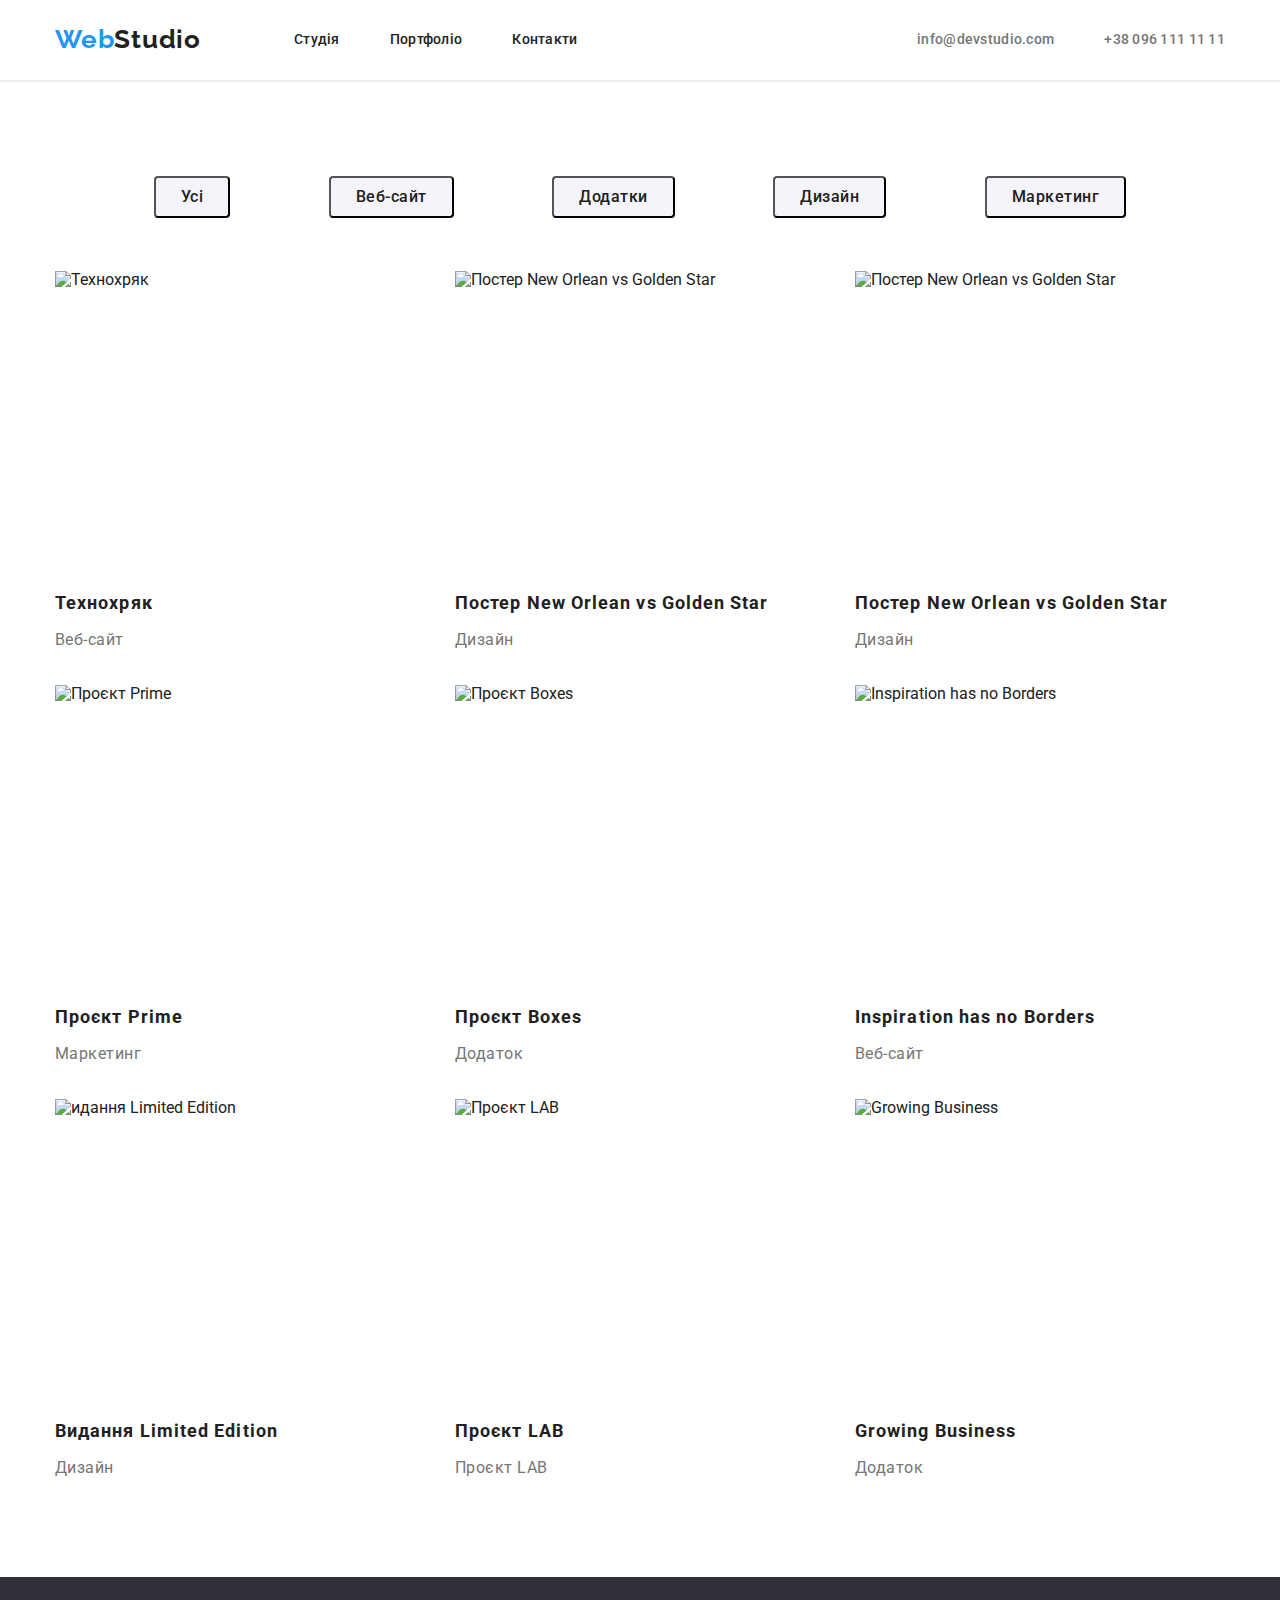
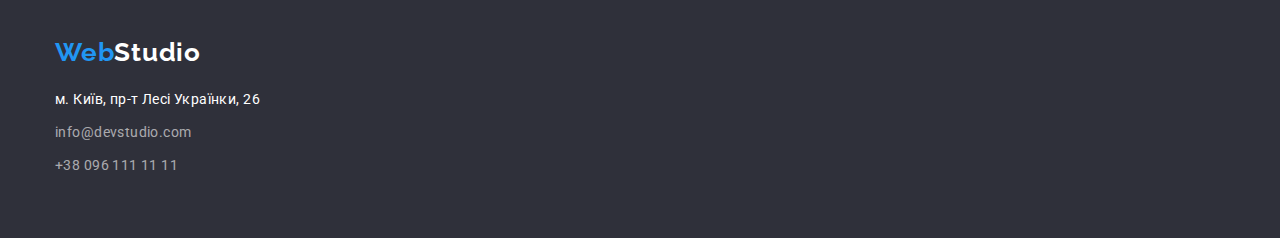
==== portfolio.html @ e8009bcf "Ver-2-2-2" ====
<!DOCTYPE html>
<html lang="uk">
  <head>
    <meta charset="UTF-8" />
    <meta http-equiv="X-UA-Compatible" content="IE=edge" />
    <meta name="viewport" content="width=device-width, initial-scale=1.0" />
    <title>Портфоліо</title>
    <link rel="preconnect" href="https://fonts.googleapis.com" />
    <link rel="preconnect" href="https://fonts.gstatic.com" crossorigin />
    <link
      href="https://fonts.googleapis.com/css2?family=Raleway:wght@700&family=Roboto:wght@400;500;700;900&display=swap"
      rel="stylesheet"
    />
    <link
      rel="stylesheet"
      href="https://cdnjs.cloudflare.com/ajax/libs/modern-normalize/1.1.0/modern-normalize.min.css"
    />
    <link rel="stylesheet" href="./css/styles.css" />
  </head>
  <body>
    <header class="header">
      <div class="container">
        <div class="header-container">
          <a class="header-logo" href="./">Web<span>Studio</span></a>
          <nav class="header-navigation">
            <ul class="navigation-list">
              <li class="header-item">
                <a class="header-link" href="">Студія</a>
              </li>
              <li class="header-item">
                <a class="header-link" href="./portfolio.html">Портфоліо</a>
              </li>
              <li class="header-item">
                <a class="header-link" href="">Контакти</a>
              </li>
            </ul>
          </nav>
          <a class="header-mail" href="mailto:info@devstudio.com"
            >info@devstudio.com</a>
          <a class="header-tel" href="tel:+380961111111">+38 096 111 11 11</a></div>
      </div>
    </header>
    <div class="line"></div>
    <main class="main">
      <div class="container">
        <section class="projects section">
          <h2 class="visually-hidden">Проекти</h2>
          <ul class="filters-list">
              <li class="filter-item">
                <button class="filter-button" type="button">Усі</button>
              </li>
              <li class="filter-item">
                <button class="filter-button" type="button">Веб-сайт</button>
              </li>
              <li class="filter-item">
                <button class="filter-button" type="button">Додатки</button>
              </li>
              <li class="filter-item">
                <button class="filter-button" type="button">Дизайн</button>
              </li>
              <li class="filter-item">
                <button class="filter-button" type="button">Маркетинг</button>
              </li>
          </ul>
          <ul class="projects-list">
            <li class="project-item">
              <div class="project-container">
                <img
                src="./images/img-tech.jpg"
                alt="Технохряк"
                width="370"
                height="294"
              />
              <h3 class="project-name">Технохряк</h3>
              <p class="project-type">Веб-сайт</p>
              </div>
            </li>
            <li class="project-item">
              <div class="project-container">
                <img
                src="./images/img-poster.jpg"
                alt="Постер New Orlean vs Golden Star"
                width="370"
                height="294"
              />
              <h3 class="project-name">Постер New Orlean vs Golden Star</h3>
              <p class="project-type">Дизайн</p>
              </div>
            </li>
            <li class="project-item">
              <div class="project-container">
                <img
                src="./images/img-poster.jpg"
                alt="Постер New Orlean vs Golden Star"
                width="370"
                height="294"
              />
              <h3 class="project-name">Постер New Orlean vs Golden Star</h3>
              <p class="project-type">Дизайн</p>
              </div>
            </li>
            <li class="project-item">
              <div class="project-container">
                <img
                src="./images/img-prime.jpg"
                alt="Проєкт Prime"
                width="370"
                height="294"
              />
              <h3 class="project-name">Проєкт Prime</h3>
              <p class="project-type">Маркетинг</p>
              </div>
            </li>
              <li class="project-item">
                <div class="project-container">
                <img
                src="./images/img-boxes.jpg"
                alt="Проєкт Boxes"
                width="370"
                height="294"
              />
              <h3 class="project-name">Проєкт Boxes</h3>
              <p class="project-type">Додаток</p>
              </div>
            <li class="project-item">
              <div class="project-container">
                <img
                src="./images/img-insp.jpg"
                alt="Inspiration has no Borders"
                width="370"
                height="294"
              />
              <h3 class="project-name">Inspiration has no Borders</h3>
              <p class="project-type">Веб-сайт</p>
              </div>
            </li>
            <li class="project-item">
              <div class="project-container">
                <img
                src="./images/img-limited.jpg"
                alt="идання Limited Edition"
                width="370"
                height="294"
              />
              <h3 class="project-name">Видання Limited Edition</h3>
              <p class="project-type">Дизайн</p>
              </div>
            </li>
            <li class="project-item">
              <div class="project-container">
                <img
                src="./images/img-lab.jpg"
                alt="Проєкт LAB"
                width="370"
                height="294"
              />
              <h3 class="project-name">Проєкт LAB</h3>
              <p class="project-type">Проєкт LAB</p>
              </div>
            </li>
            <li class="project-item">
              <div class="project-container">
                <img
                src="./images/img-business.jpg"
                alt="Growing Business"
                width="370"
                height="294"
              />
              <h3 class="project-name">Growing Business</h3>
              <p class="project-type">Додаток</p>
              </div>
            </li>
          </ul>
        </section>
      </div>
    </main>
    <footer class="footer">
      <div class="container">
        <a href="./index.html" class="footer-logo">Web<span>Studio</span></a>
        <address class="footer-address">
          <ul class="address-list">
            <li class="addres-item">
              <a
                class="addres-link"
                href="https://www.google.com.ua/maps/place/%D0%B1%D1%83%D0%BB.+%D0%9B%D0%B5%D1%81%D0%B8+%D0%A3%D0%BA%D1%80%D0%B0%D0%B8%D0%BD%D0%BA%D0%B8,+26,+%D0%9A%D0%B8%D0%B5%D0%B2,+02000/@50.4265807,30.5383858,17z/data=!3m1!4b1!4m5!3m4!1s0x40d4cf0e033ecbe9:0x57a4dffefec77da0!8m2!3d50.4265807!4d30.5383858"
                target="_blank"
                title="Адреса"
                >м. Київ, пр-т Лесі Українки, 26
              </a>
            </li>
            <li class="addres-item">
              <a class="addres-mail" href="mailto:info@devstudio.com"
                >info@devstudio.com</a>
            </li>
            <li class="addres-item">
              <a class="addres-tel" href="tel:+380961111111">+38 096 111 11 11</a>
            </li>
          </ul>
        </address>
      </div>
    </footer>
  </body>
</html>
---- css/styles.css ----
:root {
  --primery-text-color: #212121;
  --secondary-text-color: #2196f3;
  --tertiary-text-color: #757575;
  --quaternary-text-color: #ffffff;
  --bg-team-color: #F5F4FA;
  --bg-color: #2f303a;
  --but-bg-color:#188CE8;
  --line-color: #ECECEC;
}
h1,
h2,
h3, 
h4,
h5,
h6,
ul,
p{
margin: 0;
}
img{
  display: block;
}
ul{
  padding: 0;
}
body {
  font-family: "Roboto", sans-serif;
  color: var(--primery-text-color);
}
/*-----------------HEADER-------------*/
.container{
 width: 1200px;
 margin-left: auto;
 margin-right: auto;
 padding-right: 15px;
 padding-left: 15px;
}
.header {
  background-color: #ffffff;
}
.header a{
 text-decoration: none;
}
.header-container{
  display: flex;
  align-items: center;
}
.header-logo {
  display: block;
  padding-top: 24px;
  padding-bottom: 25px;
  margin-right: 93px;

  font-family: "Raleway", sans-serif;
  font-weight: 700;
  font-size: 26px;
  line-height: 1.19;
  letter-spacing: 0.03em;
  color: var(--secondary-text-color);
}
.header-logo > span {
  color: var(--primery-text-color);
}
.header-navigation {
}
.header-link{
  padding-top: 32px;
  padding-bottom: 32px;
}
.navigation-list {
  display: flex;

  list-style: none;
  font-weight: 500;
  font-size: 14px;
  line-height: 1.14;
  letter-spacing: 0.02em;
}
.navigation-list .header-item:not(:last-child) {
  margin-right: 50px;
}

.navigation-list .header-link:hover,
.navigation-list .header-link:focus {
  color: var(--secondary-text-color);
}
.header-link {
  color: var(--primery-text-color);
}
.header-link .curent{
  color: var(--secondary-text-color);
}
.header-mail{
  margin-left: auto;
  margin-right: 50px;
}
.header-mail,
.header-tel {
  padding-top: 32px;
  padding-bottom: 32px;

  font-weight: 500;
  font-size: 14px;
  line-height: 1.14;
  letter-spacing: 0.02em;
  color: var(--tertiary-text-color);
}
.header-mail:hover,
.header-mail:focus,
.header-tel:hover,
.header-tel:focus {
  color: var(--secondary-text-color);
}
.line{
  display: block;
  border: 1px solid var(--line-color);
}
/*-----------------MAIN-------------*/
.main {
}
.seaction {
  padding-top: 94px;
  padding-bottom: 94px;
}
.visually-hidden{
  visibility: hidden;
  position: absolute;
  white-space: nowrap;
  width: 1px;
  height: 1px;
  overflow: hidden;
  border: 0;
  padding: 0;
  clip: rect(0 0 0 0);
  clip-path: inset(50%);
  margin: -1px;
}

/*-----------------HERO-------------*/
.hero {
  padding-top: 205px;
  padding-bottom: 200px;
  background-color: var(--bg-color);
}
.hero-container{
  display: flex;  
  justify-content: center; 
  flex-direction: column; 
  align-items: center;
}
.hero-title {
  width: 696px;
  font-weight: 900;
  font-size: 44px;
  line-height: 1.36;
  text-align: center;
  letter-spacing: 0.06em;
  text-transform: uppercase;
  color: var(--quaternary-text-color);
}
.button {
  border-radius: 4px;
  border: var(--secondary-text-color);
  padding: 10px 32px;
  margin-top: 30px;
  min-width: 216px;

  cursor: pointer;
  font-family: inherit;
  font-weight: 700;
  font-size: 16px;
  line-height: 1.88;
  align-items: center;
  text-align: center;
  letter-spacing: 0.06em;
  color: var(--quaternary-text-color);
  background: var(--secondary-text-color);
}
.button:active {
  color: var(--quaternary-text-color);
  background: var(--but-bg-color);
}
/*-----------------FEATURES-------------*/
.features {
  margin-top: 94px;
}
.features-list {
  list-style: none;
  display: flex;
  gap: 30px;
}
.fetures-item {
  width: 270px;
}

.item-title {
  font-weight: 700;
  font-size: 14px;
  line-height: 1.71;
  letter-spacing: 0.03em;
  text-transform: uppercase;
  color: var(--primery-text-color);
}
.text {
  font-size: 14px;
  line-height: 1.71;
  letter-spacing: 0.03em;
  color: var(--tertiary-text-color);
}
/*-----------------SKILLS-------------*/
.skills {
  margin-top: 94px;
  margin-bottom: 94px;
}
.skills-title {
  font-weight: 700;
  font-size: 36px;
  line-height: 1.16;
  text-align: center;
  letter-spacing: 0.03em;
  color: var(--primery-text-color);
}
.skills-list {
  list-style: none;
  display: flex;
  gap: 30px;
}
.skills-item {
}
/*-----------------TEAM-------------*/
.team {
  padding-top: 94px;
  padding-bottom: 94px;
  background: var(--bg-team-color);
}
.team-title {
  margin-bottom: 50px;
  font-weight: 700;
  font-size: 36px;
  line-height: 1.16;
  text-align: center;
  letter-spacing: 0.03em;
  color: var(--primery-text-color);
}
.team-list {
  display: flex;
  gap: 30px;
  list-style: none;
  background: var(--quaternary-text-color);
}
.team-item {
}
.team-sec-title {
  margin-top: 30px;
  margin-bottom: 10px;

  font-weight: 500;
  font-size: 16px;
  line-height: 1.18;
  text-align: center;
  letter-spacing: 0.03em;
  color: var(--primery-text-color);
}
.team-text {
  font-size: 16px;
  line-height: 1.18;
  text-align: center;
  letter-spacing: 0.03em;
  color: var(--tertiary-text-color);
}
/*-----------------FOOTER-------------*/
.footer{
  padding-top: 60px;
  padding-bottom: 60px;
  background-color: var(--bg-color);
}

.footer-logo {
  display: inline-block;
  margin-bottom: 20px;

  text-decoration: none;
  font-family: "Raleway", sans-serif;
  font-weight: 700;
  font-size: 26px;
  line-height: 1.19;
  letter-spacing: 0.03em;
  color: var(--secondary-text-color);
}
.footer-logo > span {
  color: var(--quaternary-text-color);
}
.footer-address a{
  text-decoration: none;
}
.address-list {
  font-style: normal;
  text-decoration:none;
  list-style: none;
  font-weight: 400;
  font-size: 14px;
  line-height: 1.71;
  letter-spacing: 0.03em;
}
.addres-item {
  display: block;
  margin-bottom: 9px;
}
.addres-item:last-child{
  margin-bottom: 0;
}
.addres-link { 
  color: var(--quaternary-text-color);
}
.addres-mail,
.addres-tel {
  color: rgba(255, 255, 255, 0.6);
}
.addres-item .addres-mail:hover,
.addres-item .addres-mail:focus {
  color: var(--secondary-text-color);
}
.addres-item .addres-tel:hover,
.addres-item .addres-tel:focus {
  color: var(--secondary-text-color);
}
/*-----------------PORTFOLIO-------------*/
/*-----------------FILTERS/PROJECTS-------------*/
.filters {
}
.filters-list {
  display: flex;
  justify-content: center;
  justify-content: space-around;
  justify-content: space-evenly;
  list-style: none;
  padding-top: 94px;
}
.filter-item {

}

.filter-button:active,
.filter-button:hover,
.filter-button:focus{

  color: var(--quaternary-text-color);
  background: var(--secondary-text-color);
}
.filter-button {
  display: flex;
  padding-top: 6px;
  padding-bottom: 6px;
  padding-left: 25px;
  padding-right: 25px;

  cursor: pointer;
  font-family: inherit;
  font-weight: 500;
  font-size: 16px;
  line-height: 1.62;
  text-align: center;
  letter-spacing: 0.03em;
  color: var(--primery-text-color);
  background: var(--bg-team-color);
  border-radius: 4px;
}
.projects-list {
  display: flex;
  flex-wrap: wrap;
  list-style: none;
  margin-top: 53px;
  margin-bottom: 94px;
}
.project-item{
  margin-right: 30px;
  margin-bottom: 30px;
}
.project-item:nth-child(3n){
  margin-right: 0;
}
.project-item:nth-last-child(-n+3){
  margin-bottom: 0;
}
.project-container{
  background-color: var(--quaternary-text-color);
}
.project-name {
  margin-top: 20px;
  margin-bottom: 4px;

  font-weight: 700;
  font-size: 18px;
  line-height: 2.0;
  letter-spacing: 0.06em;
}
.project-type {
font-size: 16px;
line-height: 1.88;
letter-spacing: 0.03em;
color: var(--tertiary-text-color);
}
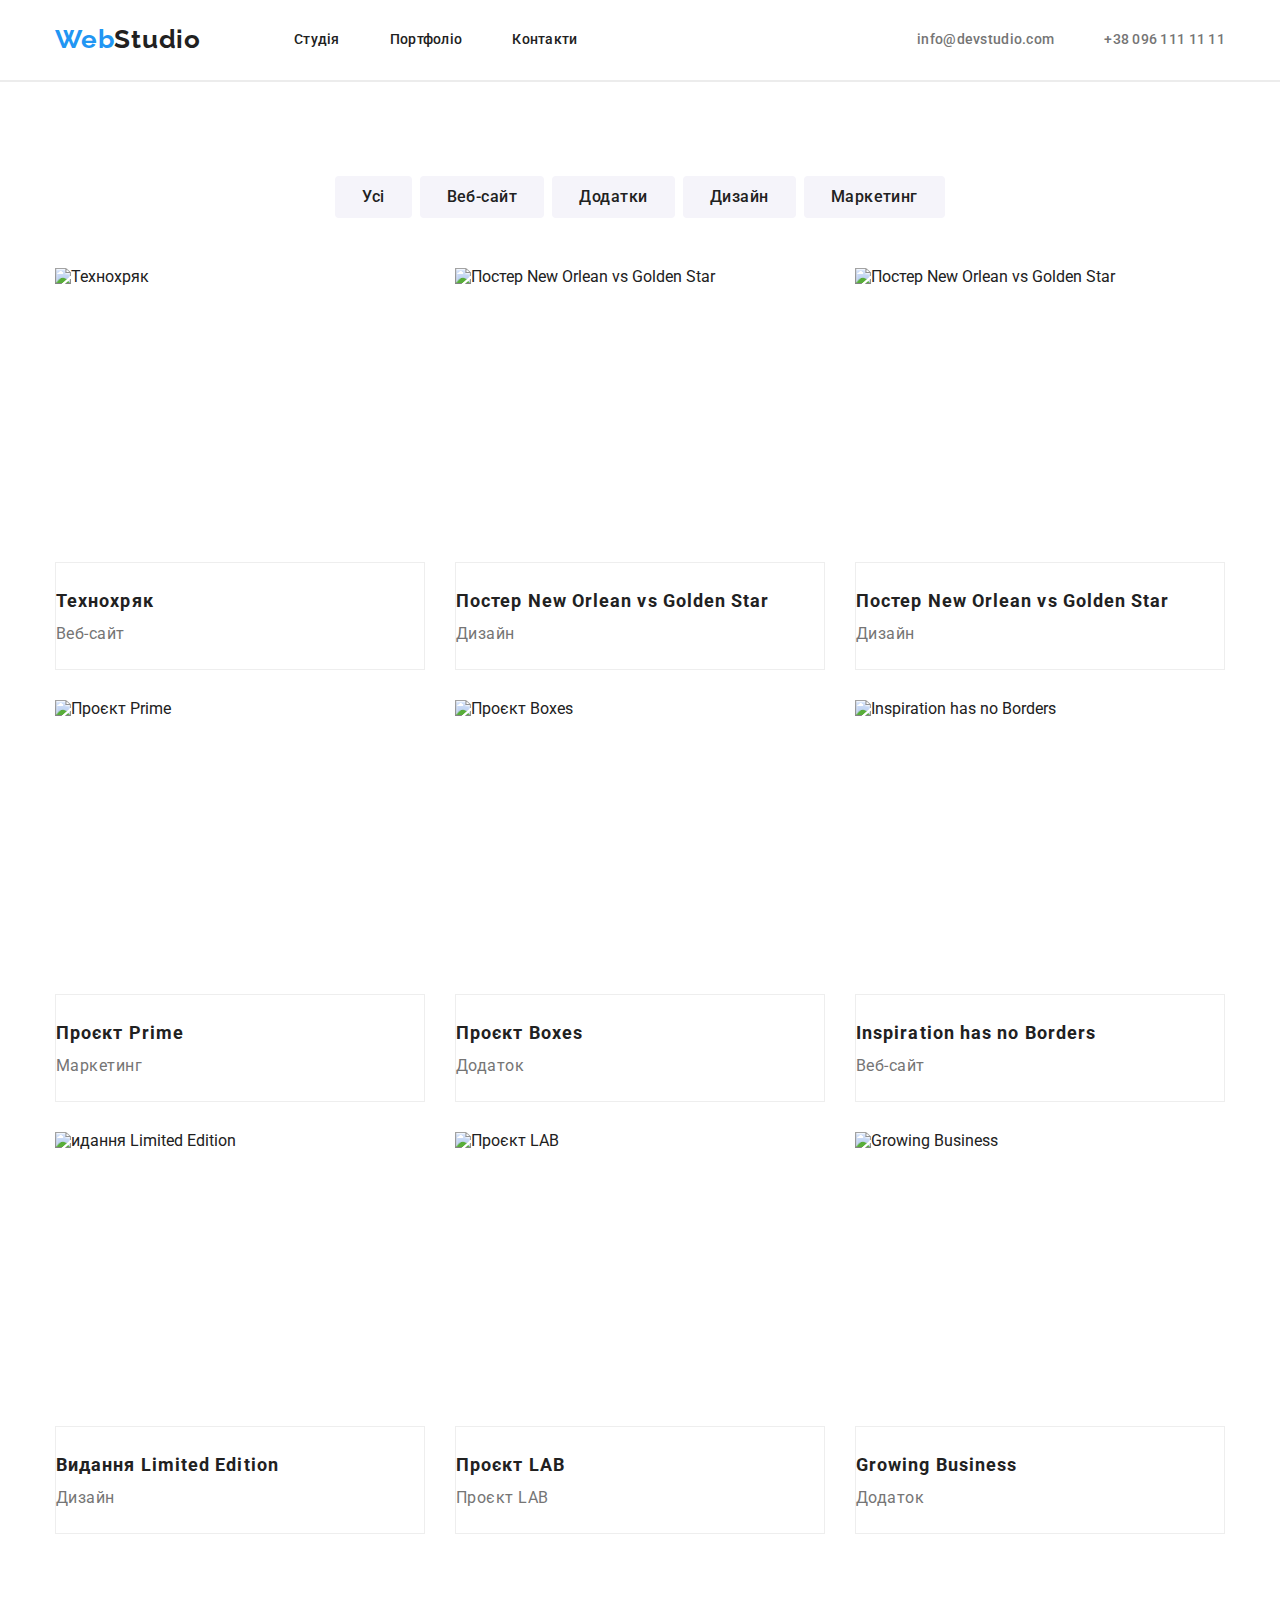
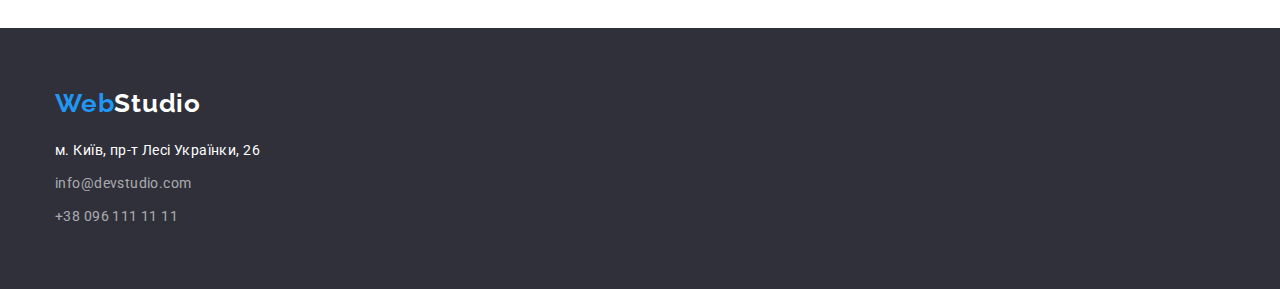
==== commit 8ec27ba2: "home3-v2" ====
--- a/portfolio.html
+++ b/portfolio.html
@@ -64,108 +64,109 @@
           </ul>
           <ul class="projects-list">
             <li class="project-item">
-              <div class="project-container">
                 <img
                 src="./images/img-tech.jpg"
                 alt="Технохряк"
                 width="370"
                 height="294"
               />
-              <h3 class="project-name">Технохряк</h3>
-              <p class="project-type">Веб-сайт</p>
-              </div>
-            </li>
-            <li class="project-item">
-              <div class="project-container">
+              <div class="project-container">
+                <h3 class="project-name">Технохряк</h3>
+                <p class="project-type">Веб-сайт</p>
+              </div>
+            </li>
+            <li class="project-item">
                 <img
                 src="./images/img-poster.jpg"
                 alt="Постер New Orlean vs Golden Star"
                 width="370"
                 height="294"
               />
+              <div class="project-container">
+                <h3 class="project-name">Постер New Orlean vs Golden Star</h3>
+                <p class="project-type">Дизайн</p>
+              </div>
+            </li>
+            <li class="project-item">
+                <img
+                src="./images/img-rest.jpg"
+                alt="Постер New Orlean vs Golden Star"
+                width="370"
+                height="294"
+              />
+              <div class="project-container">
               <h3 class="project-name">Постер New Orlean vs Golden Star</h3>
               <p class="project-type">Дизайн</p>
               </div>
             </li>
             <li class="project-item">
-              <div class="project-container">
-                <img
-                src="./images/img-poster.jpg"
-                alt="Постер New Orlean vs Golden Star"
-                width="370"
-                height="294"
-              />
-              <h3 class="project-name">Постер New Orlean vs Golden Star</h3>
-              <p class="project-type">Дизайн</p>
-              </div>
-            </li>
-            <li class="project-item">
-              <div class="project-container">
+
                 <img
                 src="./images/img-prime.jpg"
                 alt="Проєкт Prime"
                 width="370"
                 height="294"
               />
+              <div class="project-container">
               <h3 class="project-name">Проєкт Prime</h3>
               <p class="project-type">Маркетинг</p>
               </div>
             </li>
               <li class="project-item">
-                <div class="project-container">
                 <img
                 src="./images/img-boxes.jpg"
                 alt="Проєкт Boxes"
                 width="370"
                 height="294"
               />
+              <div class="project-container">
               <h3 class="project-name">Проєкт Boxes</h3>
               <p class="project-type">Додаток</p>
               </div>
             <li class="project-item">
-              <div class="project-container">
                 <img
                 src="./images/img-insp.jpg"
                 alt="Inspiration has no Borders"
                 width="370"
                 height="294"
               />
+              <div class="project-container">
               <h3 class="project-name">Inspiration has no Borders</h3>
               <p class="project-type">Веб-сайт</p>
               </div>
             </li>
             <li class="project-item">
-              <div class="project-container">
                 <img
                 src="./images/img-limited.jpg"
                 alt="идання Limited Edition"
                 width="370"
                 height="294"
               />
+              <div class="project-container">
               <h3 class="project-name">Видання Limited Edition</h3>
               <p class="project-type">Дизайн</p>
               </div>
             </li>
             <li class="project-item">
-              <div class="project-container">
                 <img
                 src="./images/img-lab.jpg"
                 alt="Проєкт LAB"
                 width="370"
                 height="294"
               />
+              <div class="project-container">
               <h3 class="project-name">Проєкт LAB</h3>
               <p class="project-type">Проєкт LAB</p>
               </div>
             </li>
             <li class="project-item">
-              <div class="project-container">
                 <img
                 src="./images/img-business.jpg"
                 alt="Growing Business"
                 width="370"
                 height="294"
               />
+              <div class="project-container">
               <h3 class="project-name">Growing Business</h3>
               <p class="project-type">Додаток</p>
               </div>
--- a/css/styles.css
+++ b/css/styles.css
@@ -7,6 +7,7 @@
   --bg-color: #2f303a;
   --but-bg-color:#188CE8;
   --line-color: #ECECEC;
+  --border-color: #EEEEEE;
 }
 h1,
 h2,
@@ -183,7 +184,7 @@
 }
 /*-----------------FEATURES-------------*/
 .features {
-  margin-top: 94px;
+  padding-top: 94px;
 }
 .features-list {
   list-style: none;
@@ -210,8 +211,8 @@
 }
 /*-----------------SKILLS-------------*/
 .skills {
-  margin-top: 94px;
-  margin-bottom: 94px;
+  padding-top: 94px;
+  padding-bottom: 94px;
 }
 .skills-title {
   font-weight: 700;
@@ -252,15 +253,18 @@
 .team-item {
 }
 .team-sec-title {
-  margin-top: 30px;
   margin-bottom: 10px;
-
   font-weight: 500;
   font-size: 16px;
   line-height: 1.18;
   text-align: center;
   letter-spacing: 0.03em;
   color: var(--primery-text-color);
+}
+.team-container{
+  display: block;
+  padding-top: 30px;
+  padding-bottom: 30px;
 }
 .team-text {
   font-size: 16px;
@@ -327,15 +331,15 @@
 }
 /*-----------------PORTFOLIO-------------*/
 /*-----------------FILTERS/PROJECTS-------------*/
-.filters {
+.projects{
+  padding-top: 94px;
+  padding-bottom: 94px;
 }
 .filters-list {
   display: flex;
   justify-content: center;
-  justify-content: space-around;
-  justify-content: space-evenly;
-  list-style: none;
-  padding-top: 94px;
+  gap: 8px;
+  list-style: none;
 }
 .filter-item {
 
@@ -365,13 +369,13 @@
   color: var(--primery-text-color);
   background: var(--bg-team-color);
   border-radius: 4px;
+  border-color: transparent;
 }
 .projects-list {
   display: flex;
   flex-wrap: wrap;
   list-style: none;
-  margin-top: 53px;
-  margin-bottom: 94px;
+  margin-top: 50px;
 }
 .project-item{
   margin-right: 30px;
@@ -384,12 +388,12 @@
   margin-bottom: 0;
 }
 .project-container{
+  padding-top: 20px;
+  padding-bottom: 20px;
+  border: 1px solid var(--border-color);
   background-color: var(--quaternary-text-color);
 }
 .project-name {
-  margin-top: 20px;
-  margin-bottom: 4px;
-
   font-weight: 700;
   font-size: 18px;
   line-height: 2.0;
